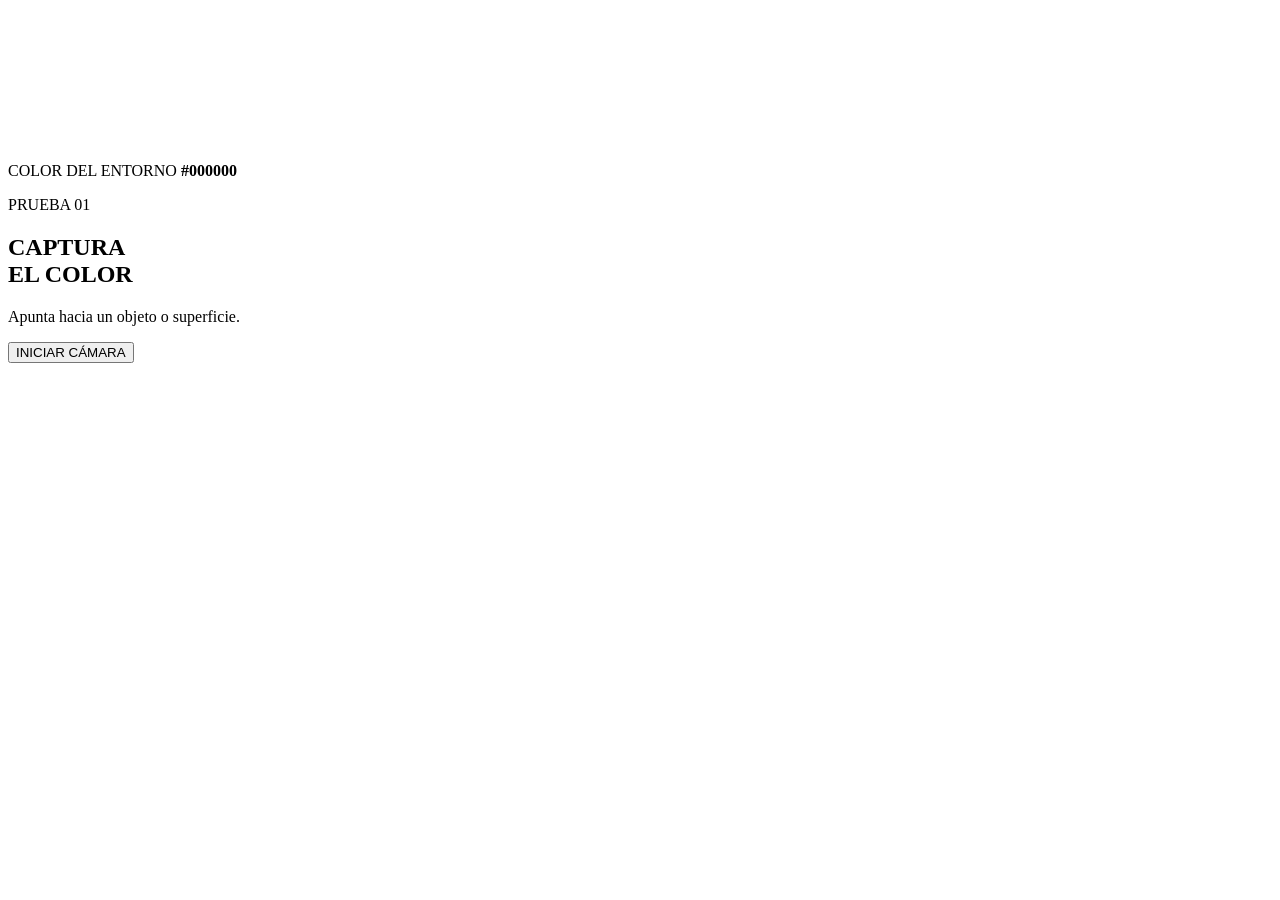
==== color/index.html @ a0e60e55 "Create index.html" ====
<!DOCTYPE html>

<html lang="es">

<head>

  <meta charset="UTF-8">

  <meta
    name="viewport"
    content="width=device-width, initial-scale=1.0, viewport-fit=cover"
  >

  <title>Muestreo de color</title>

  <link rel="icon" href="data:,">

  <link
    rel="stylesheet"
    href="style.css"
  >

</head>


<body>

<main id="escena">


  <!-- CÁMARA -->

  <video
    id="camara"
    autoplay
    playsinline
    muted
  ></video>


  <!--
  Canvas invisible.

  Aquí analizaremos
  los píxeles de la cámara.
  -->

  <canvas
    id="analisis"
  ></canvas>


  <!-- ZONA QUE ESTAMOS LEYENDO -->

  <div id="muestra">

    <div id="marco"></div>

  </div>


  <!-- ELEMENTO GRÁFICO -->

  <div id="grafica"></div>


  <!-- INFORMACIÓN -->

  <div id="datos">

    <span>
      COLOR DEL ENTORNO
    </span>

    <strong id="color">
      #000000
    </strong>

  </div>


  <!-- INICIO -->

  <section id="inicio">

    <p>
      PRUEBA 01
    </p>

    <h1>
      CAPTURA<br>
      EL COLOR
    </h1>

    <p>
      Apunta hacia un objeto
      o superficie.
    </p>

    <button id="iniciar">
      INICIAR CÁMARA
    </button>

  </section>


</main>


<script src="./camera-color.js"></script>

</body>

</html>
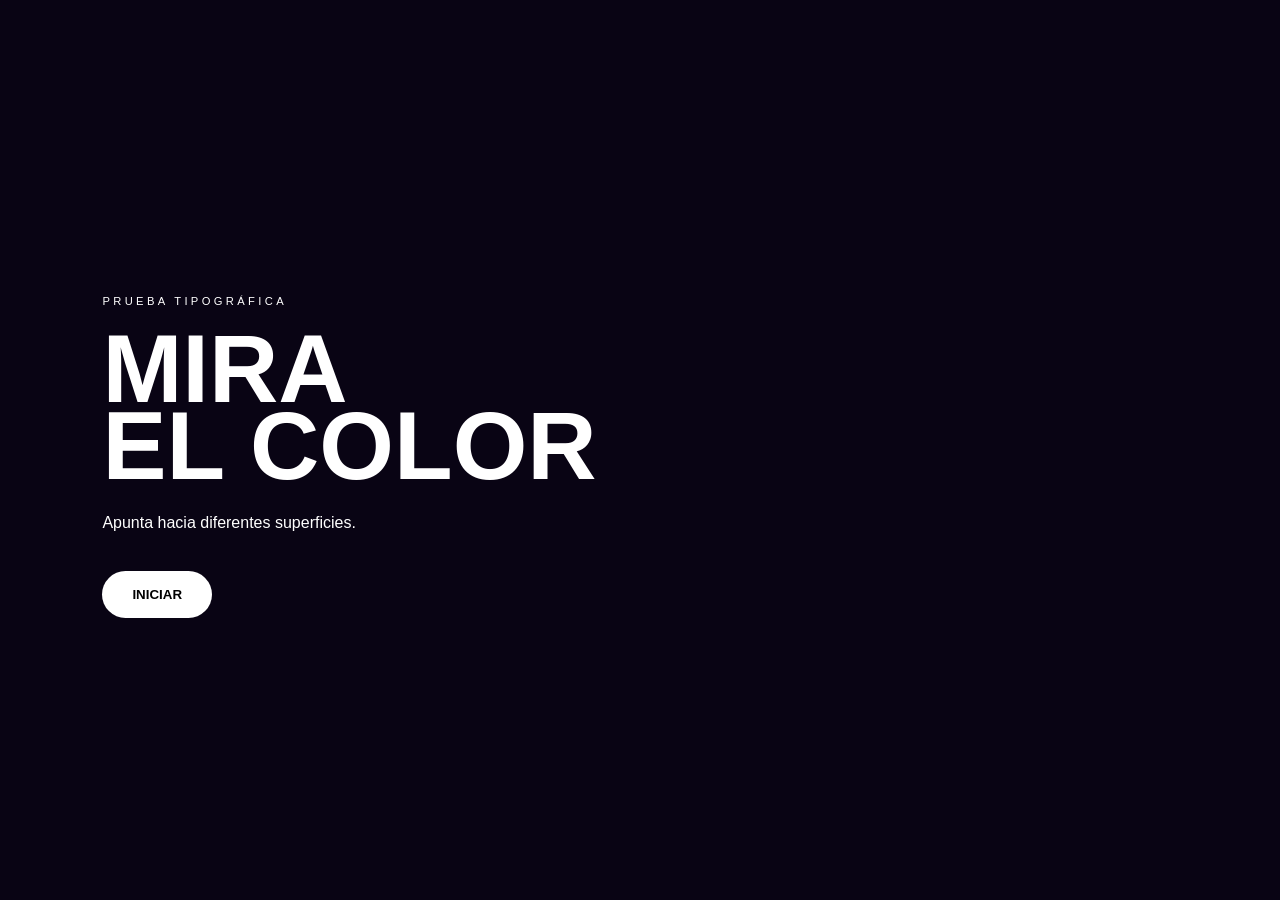
==== commit 6bdf8273: "Update index.html" ====
--- a/color/index.html
+++ b/color/index.html
@@ -11,7 +11,7 @@
     content="width=device-width, initial-scale=1.0, viewport-fit=cover"
   >
 
-  <title>Muestreo de color</title>
+  <title>Texto + cámara</title>
 
   <link rel="icon" href="data:,">
 
@@ -38,43 +38,38 @@
   ></video>
 
 
-  <!--
-  Canvas invisible.
-
-  Aquí analizaremos
-  los píxeles de la cámara.
-  -->
+  <!-- ANÁLISIS -->
 
   <canvas
     id="analisis"
   ></canvas>
 
 
-  <!-- ZONA QUE ESTAMOS LEYENDO -->
+  <!-- TEXTO -->
 
-  <div id="muestra">
-
-    <div id="marco"></div>
-
+  <div id="texto">
+    SEÑAL
   </div>
 
 
-  <!-- ELEMENTO GRÁFICO -->
+  <!-- VISOR -->
 
-  <div id="grafica"></div>
+  <div id="visor">
+    <div id="punto"></div>
+  </div>
 
 
-  <!-- INFORMACIÓN -->
+  <!-- DATOS -->
 
   <div id="datos">
 
-    <span>
-      COLOR DEL ENTORNO
+    <span id="color">
+      #000000
     </span>
 
-    <strong id="color">
-      #000000
-    </strong>
+    <span id="luz">
+      LUZ 0
+    </span>
 
   </div>
 
@@ -83,22 +78,20 @@
 
   <section id="inicio">
 
-    <p>
-      PRUEBA 01
-    </p>
+    <p>PRUEBA TIPOGRÁFICA</p>
 
     <h1>
-      CAPTURA<br>
+      MIRA<br>
       EL COLOR
     </h1>
 
     <p>
-      Apunta hacia un objeto
-      o superficie.
+      Apunta hacia diferentes
+      superficies.
     </p>
 
     <button id="iniciar">
-      INICIAR CÁMARA
+      INICIAR
     </button>
 
   </section>
@@ -107,7 +100,7 @@
 </main>
 
 
-<script src="./camera-color.js"></script>
+<script src="./texto.js"></script>
 
 </body>
 
--- a/color/style.css
+++ b/color/style.css
@@ -0,0 +1,252 @@
+* {
+  box-sizing: border-box;
+}
+
+
+html,
+body {
+
+  margin: 0;
+
+  width: 100%;
+  height: 100%;
+
+  overflow: hidden;
+
+  background: black;
+
+  font-family:
+    Arial,
+    sans-serif;
+}
+
+
+#escena {
+
+  position: relative;
+
+  width: 100vw;
+  height: 100dvh;
+
+  overflow: hidden;
+}
+
+
+/* =====================
+   CÁMARA
+===================== */
+
+#camara {
+
+  position: absolute;
+
+  inset: 0;
+
+  width: 100%;
+  height: 100%;
+
+  object-fit: cover;
+
+  z-index: 0;
+}
+
+
+/* Canvas invisible */
+
+#analisis {
+
+  display: none;
+}
+
+
+/* =====================
+   VISOR
+===================== */
+
+#muestra {
+
+  position: absolute;
+
+  left: 50%;
+  top: 50%;
+
+  transform:
+    translate(-50%, -50%);
+
+  z-index: 4;
+}
+
+
+#marco {
+
+  width: 90px;
+  height: 90px;
+
+  border:
+    2px solid white;
+
+  position: relative;
+}
+
+
+/* pequeñas marcas */
+
+#marco::before {
+
+  content: "";
+
+  position: absolute;
+
+  left: 50%;
+  top: 50%;
+
+  width: 6px;
+  height: 6px;
+
+  transform:
+    translate(-50%, -50%);
+
+  border-radius: 50%;
+
+  background: white;
+}
+
+
+/* =====================
+   GRÁFICA
+===================== */
+
+#grafica {
+
+  position: absolute;
+
+  left: 50%;
+  top: 50%;
+
+  width: 45vw;
+  height: 45vw;
+
+  transform:
+    translate(-50%, -50%);
+
+  border-radius: 50%;
+
+  z-index: 2;
+
+  opacity: 0.55;
+
+  mix-blend-mode: screen;
+
+  pointer-events: none;
+
+  transition:
+    background-color 0.2s;
+}
+
+
+/* =====================
+   DATOS
+===================== */
+
+#datos {
+
+  position: absolute;
+
+  left: 7%;
+  bottom: 7%;
+
+  z-index: 5;
+
+  display: flex;
+  flex-direction: column;
+
+  gap: 5px;
+
+  color: white;
+}
+
+
+#datos span {
+
+  font-size: 0.65rem;
+
+  letter-spacing: 0.2em;
+}
+
+
+#datos strong {
+
+  font-family: monospace;
+
+  font-size: 1.4rem;
+}
+
+
+/* =====================
+   INICIO
+===================== */
+
+#inicio {
+
+  position: absolute;
+
+  inset: 0;
+
+  z-index: 10;
+
+  display: flex;
+  flex-direction: column;
+
+  justify-content: center;
+
+  padding: 8%;
+
+  color: white;
+
+  background: #090414;
+}
+
+
+#inicio > p:first-child {
+
+  font-size: 0.7rem;
+
+  letter-spacing: 0.3em;
+}
+
+
+#inicio h1 {
+
+  margin: 10px 0;
+
+  font-size:
+    clamp(3rem, 15vw, 6rem);
+
+  line-height: 0.8;
+}
+
+
+#inicio > p {
+
+  max-width: 300px;
+
+  line-height: 1.5;
+}
+
+
+button {
+
+  width: fit-content;
+
+  margin-top: 20px;
+
+  padding: 16px 30px;
+
+  border: 0;
+
+  border-radius: 100px;
+
+  background: white;
+
+  font-weight: bold;
+}
